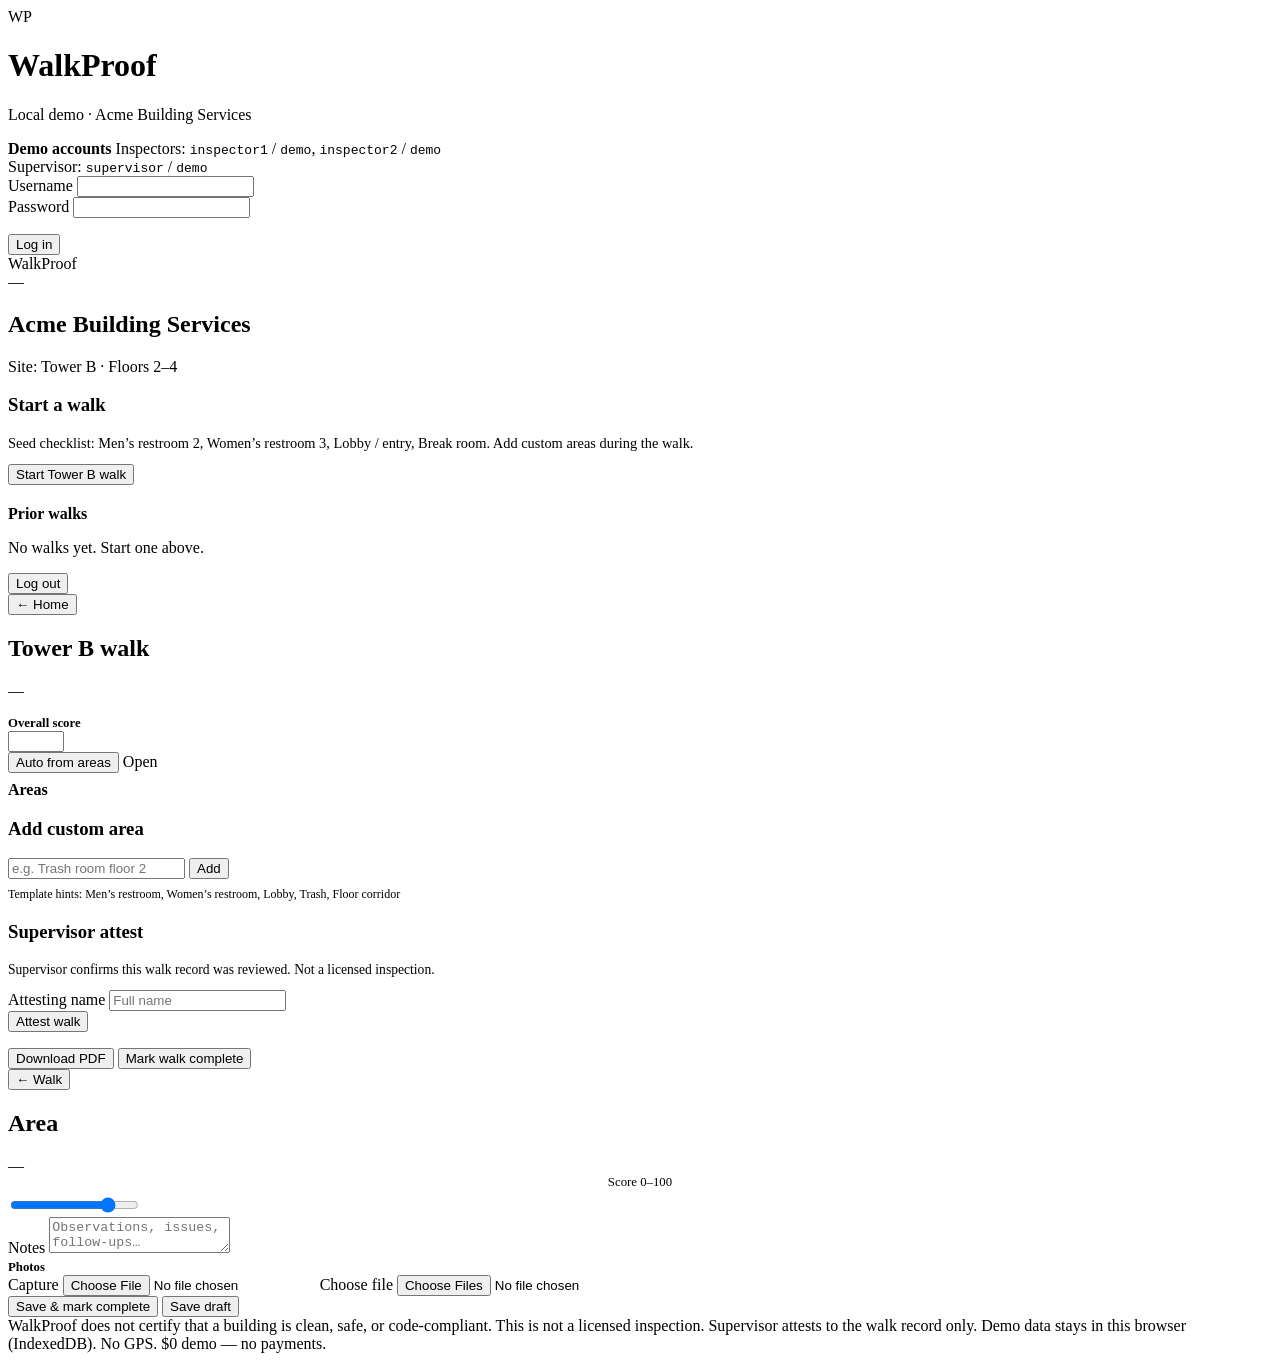
==== app/index.html @ faeca8c0 "Add WalkProof demo PWA under /app/ (role-picker auth, Tower B seed, client PDF)" ====
<!DOCTYPE html>
<html lang="en">
<head>
  <meta charset="UTF-8" />
  <meta name="viewport" content="width=device-width, initial-scale=1, viewport-fit=cover" />
  <meta name="theme-color" content="#1f6b45" />
  <meta name="description" content="WalkProof demo — cleaning walk documentation. Not a certified inspection." />
  <link rel="manifest" href="manifest.webmanifest" />
  <link rel="icon" type="image/png" sizes="192x192" href="icon-192.png" />
  <link rel="apple-touch-icon" href="icon-192.png" />
  <title>WalkProof</title>
  <link rel="stylesheet" href="styles.css" />
</head>
<body>
  <!-- LOGIN -->
  <div id="screen-login" class="screen">
    <div class="login-card">
      <div class="login-brand">
        <div class="logo-mark" aria-hidden="true">WP</div>
        <h1>WalkProof</h1>
        <p>Local demo · Acme Building Services</p>
      </div>
      <div class="demo-creds">
        <strong>Demo accounts</strong>
        Inspectors: <code>inspector1</code> / <code>demo</code>,
        <code>inspector2</code> / <code>demo</code><br />
        Supervisor: <code>supervisor</code> / <code>demo</code>
      </div>
      <form id="login-form" autocomplete="on">
        <div class="field">
          <label for="login-user">Username</label>
          <input id="login-user" name="username" type="text" required autocomplete="username" />
        </div>
        <div class="field">
          <label for="login-pass">Password</label>
          <input id="login-pass" name="password" type="password" required autocomplete="current-password" />
        </div>
        <p id="login-error" class="error-msg" role="alert"></p>
        <button type="submit" class="btn btn-primary">Log in</button>
      </form>
    </div>
  </div>

  <!-- APP SHELL -->
  <div id="screen-app" class="screen hidden">
    <header class="app-header">
      <div class="brand">WalkProof</div>
      <div class="user-chip">
        <span id="hdr-user">—</span>
        <span class="role" id="hdr-role"></span>
      </div>
    </header>

    <main class="app-main">
      <!-- HOME -->
      <section id="view-home" class="view active">
        <h2 class="view-title" id="home-company">Acme Building Services</h2>
        <p class="view-sub">Site: Tower B · Floors 2–4</p>
        <div class="card">
          <h3>Start a walk</h3>
          <p style="margin:0 0 0.75rem;font-size:0.9rem;color:var(--wp-muted)">
            Seed checklist: Men’s restroom 2, Women’s restroom 3, Lobby / entry, Break room.
            Add custom areas during the walk.
          </p>
          <button type="button" class="btn btn-primary" id="btn-start-walk">Start Tower B walk</button>
        </div>
        <h3 style="margin:1.25rem 0 0.5rem;font-size:1rem;color:var(--wp-green-dark)">Prior walks</h3>
        <ul class="walk-list" id="walk-list"></ul>
        <p id="walk-list-empty" class="empty-state hidden">No walks yet. Start one above.</p>
        <div class="row-actions" style="margin-top:1rem">
          <button type="button" class="btn btn-ghost btn-sm" id="btn-logout">Log out</button>
        </div>
      </section>

      <!-- WALK OVERVIEW -->
      <section id="view-walk" class="view">
        <button type="button" class="back-link" id="btn-back-home">← Home</button>
        <h2 class="view-title">Tower B walk</h2>
        <p class="view-sub" id="walk-meta">—</p>

        <div class="card">
          <div class="overall-box">
            <div>
              <div style="font-size:0.8rem;font-weight:600;color:var(--wp-muted)">Overall score</div>
              <input type="number" id="overall-score" min="0" max="100" step="1" />
            </div>
            <button type="button" class="btn btn-secondary btn-sm" id="btn-auto-overall">Auto from areas</button>
            <span class="badge" id="walk-status-badge">Open</span>
          </div>
        </div>

        <h3 style="margin:0.5rem 0;font-size:1rem;color:var(--wp-green-dark)">Areas</h3>
        <ul class="area-list" id="area-list"></ul>

        <div class="card">
          <h3>Add custom area</h3>
          <div class="add-custom">
            <input type="text" id="custom-area-name" placeholder="e.g. Trash room floor 2" maxlength="80" />
            <button type="button" class="btn btn-secondary btn-sm" id="btn-add-area">Add</button>
          </div>
          <p style="margin:0.5rem 0 0;font-size:0.75rem;color:var(--wp-muted)">
            Template hints: Men’s restroom, Women’s restroom, Lobby, Trash, Floor corridor
          </p>
        </div>

        <div class="card attest-box" id="attest-card">
          <h3>Supervisor attest</h3>
          <p style="margin:0 0 0.75rem;font-size:0.85rem;color:var(--wp-muted)">
            Supervisor confirms this walk record was reviewed. Not a licensed inspection.
          </p>
          <div id="attest-form">
            <div class="field">
              <label for="attest-name">Attesting name</label>
              <input id="attest-name" type="text" maxlength="80" placeholder="Full name" />
            </div>
            <button type="button" class="btn btn-primary" id="btn-attest">Attest walk</button>
            <p id="attest-hint" class="error-msg" style="margin-top:0.5rem"></p>
          </div>
          <div id="attest-done" class="hidden">
            <p style="margin:0;font-weight:600;color:var(--wp-green-dark)" id="attest-summary"></p>
          </div>
        </div>

        <div class="row-actions">
          <button type="button" class="btn btn-primary" id="btn-download-pdf">Download PDF</button>
          <button type="button" class="btn btn-secondary" id="btn-mark-complete">Mark walk complete</button>
        </div>
      </section>

      <!-- AREA DETAIL -->
      <section id="view-area" class="view">
        <button type="button" class="back-link" id="btn-back-walk">← Walk</button>
        <h2 class="view-title" id="area-title">Area</h2>
        <p class="view-sub" id="area-floor-hint"></p>

        <div class="card">
          <div class="score-slider-wrap">
            <div class="score-display" id="area-score-display">—</div>
            <label for="area-score" style="display:block;text-align:center;font-size:0.8rem;color:var(--wp-muted);margin-bottom:0.35rem">
              Score 0–100
            </label>
            <input type="range" id="area-score" min="0" max="100" value="80" />
          </div>
          <div class="field">
            <label for="area-notes">Notes</label>
            <textarea id="area-notes" class="notes" placeholder="Observations, issues, follow-ups…"></textarea>
          </div>
          <div>
            <label style="font-size:0.8rem;font-weight:600;color:var(--wp-muted)">Photos</label>
            <div class="file-row">
              <label class="file-btn">
                Capture
                <input type="file" id="photo-capture" accept="image/*" capture="environment" />
              </label>
              <label class="file-btn">
                Choose file
                <input type="file" id="photo-file" accept="image/*" multiple />
              </label>
            </div>
            <div class="photo-grid" id="photo-grid"></div>
          </div>
          <div class="row-actions">
            <button type="button" class="btn btn-primary" id="btn-save-area">Save &amp; mark complete</button>
            <button type="button" class="btn btn-secondary" id="btn-save-area-draft">Save draft</button>
          </div>
        </div>
      </section>
    </main>

    <footer class="app-footer">
      WalkProof does not certify that a building is clean, safe, or code-compliant.
      This is not a licensed inspection. Supervisor attests to the walk record only.
      Demo data stays in this browser (IndexedDB). No GPS. $0 demo — no payments.
    </footer>
  </div>

  <script src="vendor/jspdf.umd.min.js"></script>
  <script src="app.js"></script>
</body>
</html>
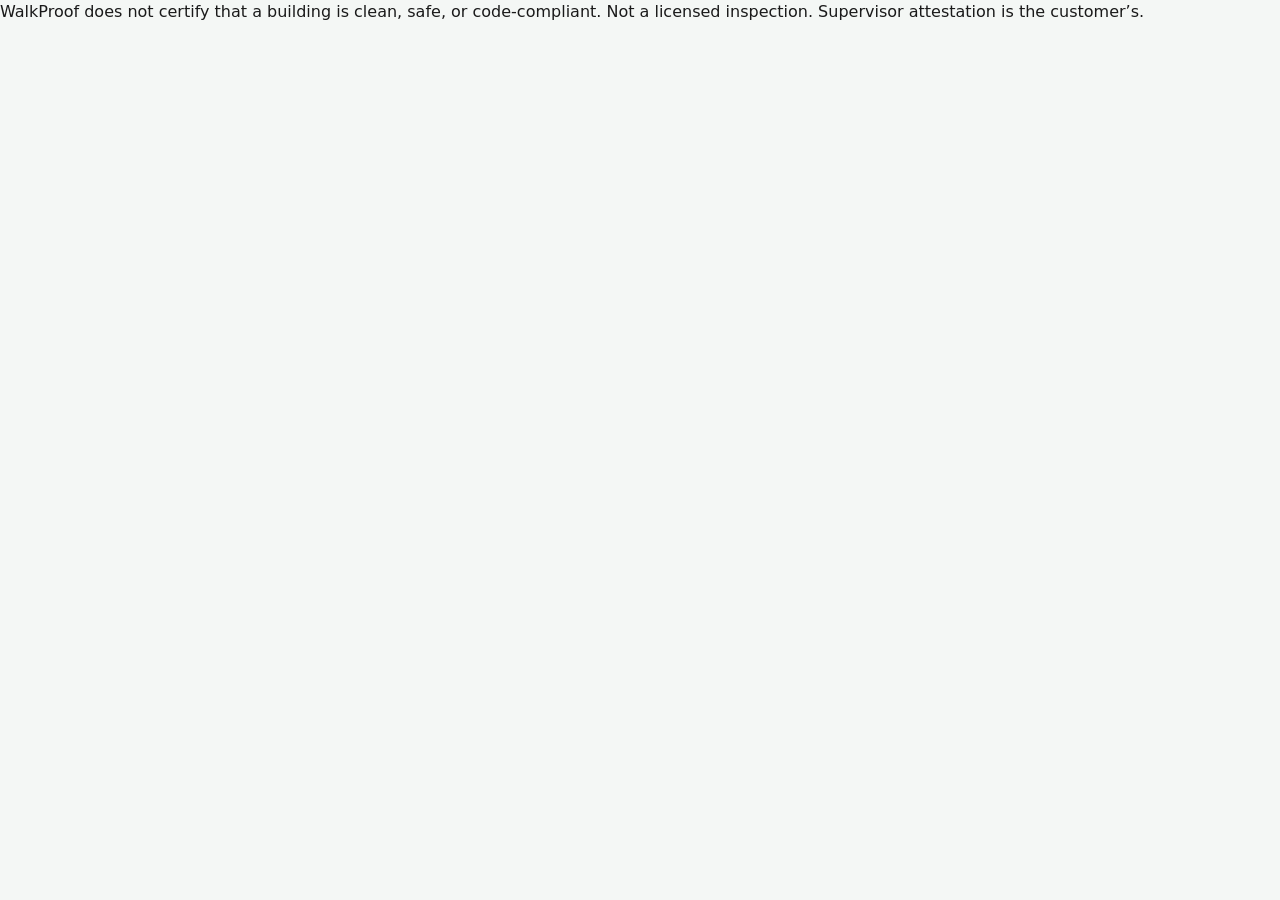
==== commit 0469e7e2: "WalkProof /app/: fix role-picker auth (index.html)" ====
--- a/app/index.html
+++ b/app/index.html
@@ -1,180 +1,22 @@
 <!DOCTYPE html>
 <html lang="en">
 <head>
-  <meta charset="UTF-8" />
-  <meta name="viewport" content="width=device-width, initial-scale=1, viewport-fit=cover" />
-  <meta name="theme-color" content="#1f6b45" />
-  <meta name="description" content="WalkProof demo — cleaning walk documentation. Not a certified inspection." />
-  <link rel="manifest" href="manifest.webmanifest" />
-  <link rel="icon" type="image/png" sizes="192x192" href="icon-192.png" />
-  <link rel="apple-touch-icon" href="icon-192.png" />
-  <title>WalkProof</title>
-  <link rel="stylesheet" href="styles.css" />
+  <meta charset="utf-8">
+  <meta name="viewport" content="width=device-width, initial-scale=1, viewport-fit=cover">
+  <meta name="theme-color" content="#1f6b45">
+  <meta name="description" content="WalkProof internal demo — walkthrough QC for building-service contractors. Not a licensed inspection.">
+  <title>WalkProof Demo</title>
+  <link rel="manifest" href="./manifest.webmanifest">
+  <link rel="icon" href="./icon-192.png" type="image/png">
+  <link rel="apple-touch-icon" href="./icon-192.png">
+  <link rel="stylesheet" href="./styles.css">
 </head>
 <body>
-  <!-- LOGIN -->
-  <div id="screen-login" class="screen">
-    <div class="login-card">
-      <div class="login-brand">
-        <div class="logo-mark" aria-hidden="true">WP</div>
-        <h1>WalkProof</h1>
-        <p>Local demo · Acme Building Services</p>
-      </div>
-      <div class="demo-creds">
-        <strong>Demo accounts</strong>
-        Inspectors: <code>inspector1</code> / <code>demo</code>,
-        <code>inspector2</code> / <code>demo</code><br />
-        Supervisor: <code>supervisor</code> / <code>demo</code>
-      </div>
-      <form id="login-form" autocomplete="on">
-        <div class="field">
-          <label for="login-user">Username</label>
-          <input id="login-user" name="username" type="text" required autocomplete="username" />
-        </div>
-        <div class="field">
-          <label for="login-pass">Password</label>
-          <input id="login-pass" name="password" type="password" required autocomplete="current-password" />
-        </div>
-        <p id="login-error" class="error-msg" role="alert"></p>
-        <button type="submit" class="btn btn-primary">Log in</button>
-      </form>
-    </div>
-  </div>
-
-  <!-- APP SHELL -->
-  <div id="screen-app" class="screen hidden">
-    <header class="app-header">
-      <div class="brand">WalkProof</div>
-      <div class="user-chip">
-        <span id="hdr-user">—</span>
-        <span class="role" id="hdr-role"></span>
-      </div>
-    </header>
-
-    <main class="app-main">
-      <!-- HOME -->
-      <section id="view-home" class="view active">
-        <h2 class="view-title" id="home-company">Acme Building Services</h2>
-        <p class="view-sub">Site: Tower B · Floors 2–4</p>
-        <div class="card">
-          <h3>Start a walk</h3>
-          <p style="margin:0 0 0.75rem;font-size:0.9rem;color:var(--wp-muted)">
-            Seed checklist: Men’s restroom 2, Women’s restroom 3, Lobby / entry, Break room.
-            Add custom areas during the walk.
-          </p>
-          <button type="button" class="btn btn-primary" id="btn-start-walk">Start Tower B walk</button>
-        </div>
-        <h3 style="margin:1.25rem 0 0.5rem;font-size:1rem;color:var(--wp-green-dark)">Prior walks</h3>
-        <ul class="walk-list" id="walk-list"></ul>
-        <p id="walk-list-empty" class="empty-state hidden">No walks yet. Start one above.</p>
-        <div class="row-actions" style="margin-top:1rem">
-          <button type="button" class="btn btn-ghost btn-sm" id="btn-logout">Log out</button>
-        </div>
-      </section>
-
-      <!-- WALK OVERVIEW -->
-      <section id="view-walk" class="view">
-        <button type="button" class="back-link" id="btn-back-home">← Home</button>
-        <h2 class="view-title">Tower B walk</h2>
-        <p class="view-sub" id="walk-meta">—</p>
-
-        <div class="card">
-          <div class="overall-box">
-            <div>
-              <div style="font-size:0.8rem;font-weight:600;color:var(--wp-muted)">Overall score</div>
-              <input type="number" id="overall-score" min="0" max="100" step="1" />
-            </div>
-            <button type="button" class="btn btn-secondary btn-sm" id="btn-auto-overall">Auto from areas</button>
-            <span class="badge" id="walk-status-badge">Open</span>
-          </div>
-        </div>
-
-        <h3 style="margin:0.5rem 0;font-size:1rem;color:var(--wp-green-dark)">Areas</h3>
-        <ul class="area-list" id="area-list"></ul>
-
-        <div class="card">
-          <h3>Add custom area</h3>
-          <div class="add-custom">
-            <input type="text" id="custom-area-name" placeholder="e.g. Trash room floor 2" maxlength="80" />
-            <button type="button" class="btn btn-secondary btn-sm" id="btn-add-area">Add</button>
-          </div>
-          <p style="margin:0.5rem 0 0;font-size:0.75rem;color:var(--wp-muted)">
-            Template hints: Men’s restroom, Women’s restroom, Lobby, Trash, Floor corridor
-          </p>
-        </div>
-
-        <div class="card attest-box" id="attest-card">
-          <h3>Supervisor attest</h3>
-          <p style="margin:0 0 0.75rem;font-size:0.85rem;color:var(--wp-muted)">
-            Supervisor confirms this walk record was reviewed. Not a licensed inspection.
-          </p>
-          <div id="attest-form">
-            <div class="field">
-              <label for="attest-name">Attesting name</label>
-              <input id="attest-name" type="text" maxlength="80" placeholder="Full name" />
-            </div>
-            <button type="button" class="btn btn-primary" id="btn-attest">Attest walk</button>
-            <p id="attest-hint" class="error-msg" style="margin-top:0.5rem"></p>
-          </div>
-          <div id="attest-done" class="hidden">
-            <p style="margin:0;font-weight:600;color:var(--wp-green-dark)" id="attest-summary"></p>
-          </div>
-        </div>
-
-        <div class="row-actions">
-          <button type="button" class="btn btn-primary" id="btn-download-pdf">Download PDF</button>
-          <button type="button" class="btn btn-secondary" id="btn-mark-complete">Mark walk complete</button>
-        </div>
-      </section>
-
-      <!-- AREA DETAIL -->
-      <section id="view-area" class="view">
-        <button type="button" class="back-link" id="btn-back-walk">← Walk</button>
-        <h2 class="view-title" id="area-title">Area</h2>
-        <p class="view-sub" id="area-floor-hint"></p>
-
-        <div class="card">
-          <div class="score-slider-wrap">
-            <div class="score-display" id="area-score-display">—</div>
-            <label for="area-score" style="display:block;text-align:center;font-size:0.8rem;color:var(--wp-muted);margin-bottom:0.35rem">
-              Score 0–100
-            </label>
-            <input type="range" id="area-score" min="0" max="100" value="80" />
-          </div>
-          <div class="field">
-            <label for="area-notes">Notes</label>
-            <textarea id="area-notes" class="notes" placeholder="Observations, issues, follow-ups…"></textarea>
-          </div>
-          <div>
-            <label style="font-size:0.8rem;font-weight:600;color:var(--wp-muted)">Photos</label>
-            <div class="file-row">
-              <label class="file-btn">
-                Capture
-                <input type="file" id="photo-capture" accept="image/*" capture="environment" />
-              </label>
-              <label class="file-btn">
-                Choose file
-                <input type="file" id="photo-file" accept="image/*" multiple />
-              </label>
-            </div>
-            <div class="photo-grid" id="photo-grid"></div>
-          </div>
-          <div class="row-actions">
-            <button type="button" class="btn btn-primary" id="btn-save-area">Save &amp; mark complete</button>
-            <button type="button" class="btn btn-secondary" id="btn-save-area-draft">Save draft</button>
-          </div>
-        </div>
-      </section>
-    </main>
-
-    <footer class="app-footer">
-      WalkProof does not certify that a building is clean, safe, or code-compliant.
-      This is not a licensed inspection. Supervisor attests to the walk record only.
-      Demo data stays in this browser (IndexedDB). No GPS. $0 demo — no payments.
-    </footer>
-  </div>
-
-  <script src="vendor/jspdf.umd.min.js"></script>
-  <script src="app.js"></script>
+  <div id="app"></div>
+  <footer class="legal-footer" id="legal-footer">
+    WalkProof does not certify that a building is clean, safe, or code-compliant. Not a licensed inspection. Supervisor attestation is the customer’s.
+  </footer>
+  <script src="./vendor/jspdf.umd.min.js"></script>
+  <script src="./app.js"></script>
 </body>
 </html>
--- a/app/styles.css
+++ b/app/styles.css
@@ -0,0 +1,512 @@
+/* WalkProof demo PWA — mobile-first */
+:root {
+  --wp-green: #1f6b45;
+  --wp-green-dark: #163d2b;
+  --wp-green-light: #2a8f5c;
+  --wp-bg: #f4f7f5;
+  --wp-card: #ffffff;
+  --wp-text: #1a1a1a;
+  --wp-muted: #5a6b62;
+  --wp-border: #d5e0da;
+  --wp-danger: #b33a3a;
+  --wp-warn: #c47b1a;
+  --radius: 12px;
+  --shadow: 0 2px 8px rgba(22, 61, 43, 0.08);
+  --safe-bottom: env(safe-area-inset-bottom, 0px);
+}
+
+*, *::before, *::after { box-sizing: border-box; }
+
+html, body {
+  margin: 0;
+  padding: 0;
+  font-family: system-ui, -apple-system, "Segoe UI", Roboto, Helvetica, Arial, sans-serif;
+  font-size: 16px;
+  line-height: 1.45;
+  color: var(--wp-text);
+  background: var(--wp-bg);
+  min-height: 100%;
+  -webkit-tap-highlight-color: transparent;
+}
+
+button, input, textarea, select {
+  font: inherit;
+}
+
+.hidden { display: none !important; }
+
+/* —— Screens —— */
+.screen {
+  min-height: 100dvh;
+  display: flex;
+  flex-direction: column;
+}
+
+/* —— Login —— */
+#screen-login {
+  background: linear-gradient(165deg, var(--wp-green-dark) 0%, var(--wp-green) 55%, #247a4f 100%);
+  color: #fff;
+  align-items: center;
+  justify-content: center;
+  padding: 1.5rem;
+}
+
+.login-card {
+  width: 100%;
+  max-width: 400px;
+  background: var(--wp-card);
+  color: var(--wp-text);
+  border-radius: 16px;
+  padding: 1.75rem 1.5rem;
+  box-shadow: 0 12px 40px rgba(0,0,0,0.25);
+}
+
+.login-brand {
+  text-align: center;
+  margin-bottom: 1.25rem;
+}
+
+.login-brand .logo-mark {
+  width: 56px;
+  height: 56px;
+  border-radius: 14px;
+  background: var(--wp-green);
+  color: #fff;
+  display: inline-flex;
+  align-items: center;
+  justify-content: center;
+  font-weight: 800;
+  font-size: 1.35rem;
+  letter-spacing: -0.02em;
+  margin-bottom: 0.65rem;
+}
+
+.login-brand h1 {
+  margin: 0;
+  font-size: 1.5rem;
+  color: var(--wp-green-dark);
+}
+
+.login-brand p {
+  margin: 0.35rem 0 0;
+  color: var(--wp-muted);
+  font-size: 0.9rem;
+}
+
+.field { margin-bottom: 0.9rem; }
+
+.field label {
+  display: block;
+  font-size: 0.8rem;
+  font-weight: 600;
+  color: var(--wp-muted);
+  margin-bottom: 0.3rem;
+}
+
+.field input {
+  width: 100%;
+  padding: 0.7rem 0.85rem;
+  border: 1px solid var(--wp-border);
+  border-radius: 8px;
+  background: #fff;
+}
+
+.field input:focus {
+  outline: 2px solid var(--wp-green);
+  outline-offset: 1px;
+  border-color: var(--wp-green);
+}
+
+.demo-creds {
+  background: #eef6f1;
+  border: 1px solid var(--wp-border);
+  border-radius: 8px;
+  padding: 0.75rem 0.9rem;
+  font-size: 0.8rem;
+  margin: 0 0 1rem;
+  color: var(--wp-green-dark);
+}
+
+.demo-creds strong { display: block; margin-bottom: 0.25rem; }
+.demo-creds code {
+  font-family: ui-monospace, SFMono-Regular, Menlo, monospace;
+  background: #fff;
+  padding: 0.05rem 0.3rem;
+  border-radius: 4px;
+  font-size: 0.78rem;
+}
+
+.btn {
+  display: inline-flex;
+  align-items: center;
+  justify-content: center;
+  gap: 0.4rem;
+  padding: 0.7rem 1.1rem;
+  border: none;
+  border-radius: 8px;
+  font-weight: 600;
+  cursor: pointer;
+  text-decoration: none;
+  transition: background 0.15s, transform 0.1s;
+}
+
+.btn:active { transform: scale(0.98); }
+.btn:disabled { opacity: 0.5; cursor: not-allowed; }
+
+.btn-primary {
+  background: var(--wp-green);
+  color: #fff;
+  width: 100%;
+}
+
+.btn-primary:hover:not(:disabled) { background: var(--wp-green-light); }
+
+.btn-secondary {
+  background: #e8f0eb;
+  color: var(--wp-green-dark);
+}
+
+.btn-secondary:hover:not(:disabled) { background: #d5e5db; }
+
+.btn-ghost {
+  background: transparent;
+  color: var(--wp-green);
+  padding: 0.45rem 0.65rem;
+}
+
+.btn-danger {
+  background: var(--wp-danger);
+  color: #fff;
+}
+
+.btn-sm {
+  padding: 0.4rem 0.75rem;
+  font-size: 0.875rem;
+}
+
+.error-msg {
+  color: var(--wp-danger);
+  font-size: 0.85rem;
+  margin: 0 0 0.75rem;
+  min-height: 1.2em;
+}
+
+/* —— App shell —— */
+#screen-app {
+  background: var(--wp-bg);
+}
+
+.app-header {
+  background: var(--wp-green-dark);
+  color: #fff;
+  padding: 0.85rem 1rem;
+  display: flex;
+  align-items: center;
+  justify-content: space-between;
+  gap: 0.75rem;
+  position: sticky;
+  top: 0;
+  z-index: 20;
+}
+
+.app-header .brand {
+  font-weight: 700;
+  font-size: 1.05rem;
+  letter-spacing: -0.01em;
+}
+
+.app-header .user-chip {
+  font-size: 0.75rem;
+  opacity: 0.9;
+  text-align: right;
+}
+
+.app-header .user-chip .role {
+  display: block;
+  text-transform: uppercase;
+  letter-spacing: 0.04em;
+  font-size: 0.65rem;
+  opacity: 0.75;
+}
+
+.app-main {
+  flex: 1;
+  padding: 1rem;
+  padding-bottom: calc(1rem + var(--safe-bottom));
+  max-width: 640px;
+  width: 100%;
+  margin: 0 auto;
+}
+
+.app-footer {
+  padding: 0.85rem 1rem calc(0.85rem + var(--safe-bottom));
+  font-size: 0.7rem;
+  color: var(--wp-muted);
+  text-align: center;
+  border-top: 1px solid var(--wp-border);
+  background: #fff;
+  line-height: 1.4;
+}
+
+.view { display: none; }
+.view.active { display: block; }
+
+.view-title {
+  margin: 0 0 0.35rem;
+  font-size: 1.35rem;
+  color: var(--wp-green-dark);
+}
+
+.view-sub {
+  margin: 0 0 1rem;
+  color: var(--wp-muted);
+  font-size: 0.9rem;
+}
+
+.card {
+  background: var(--wp-card);
+  border: 1px solid var(--wp-border);
+  border-radius: var(--radius);
+  padding: 1rem;
+  margin-bottom: 0.85rem;
+  box-shadow: var(--shadow);
+}
+
+.card h3 {
+  margin: 0 0 0.5rem;
+  font-size: 1rem;
+  color: var(--wp-green-dark);
+}
+
+.row-actions {
+  display: flex;
+  flex-wrap: wrap;
+  gap: 0.5rem;
+  margin-top: 0.75rem;
+}
+
+.walk-list { list-style: none; margin: 0; padding: 0; }
+
+.walk-list li {
+  background: var(--wp-card);
+  border: 1px solid var(--wp-border);
+  border-radius: var(--radius);
+  padding: 0.85rem 1rem;
+  margin-bottom: 0.6rem;
+  display: flex;
+  justify-content: space-between;
+  align-items: center;
+  gap: 0.75rem;
+  cursor: pointer;
+  box-shadow: var(--shadow);
+}
+
+.walk-list li:active { background: #eef6f1; }
+
+.walk-list .meta {
+  font-size: 0.8rem;
+  color: var(--wp-muted);
+}
+
+.badge {
+  display: inline-block;
+  font-size: 0.7rem;
+  font-weight: 700;
+  padding: 0.2rem 0.5rem;
+  border-radius: 999px;
+  text-transform: uppercase;
+  letter-spacing: 0.03em;
+}
+
+.badge-open { background: #fff3cd; color: #856404; }
+.badge-done { background: #d4edda; color: #155724; }
+.badge-attested { background: #cce5ff; color: #004085; }
+
+.score-pill {
+  font-weight: 700;
+  font-size: 1.1rem;
+  color: var(--wp-green);
+  min-width: 3ch;
+  text-align: right;
+}
+
+/* —— Area list —— */
+.area-list { list-style: none; margin: 0; padding: 0; }
+
+.area-list li {
+  background: var(--wp-card);
+  border: 1px solid var(--wp-border);
+  border-radius: var(--radius);
+  padding: 0.9rem 1rem;
+  margin-bottom: 0.55rem;
+  display: flex;
+  justify-content: space-between;
+  align-items: center;
+  gap: 0.5rem;
+  cursor: pointer;
+}
+
+.area-list li.complete { border-left: 4px solid var(--wp-green); }
+.area-list li.incomplete { border-left: 4px solid #ccc; }
+
+.area-list .area-name { font-weight: 600; }
+.area-list .area-meta { font-size: 0.78rem; color: var(--wp-muted); }
+
+.toolbar {
+  display: flex;
+  flex-wrap: wrap;
+  gap: 0.5rem;
+  margin-bottom: 1rem;
+  align-items: center;
+}
+
+.overall-box {
+  display: flex;
+  align-items: center;
+  gap: 0.75rem;
+  flex-wrap: wrap;
+}
+
+.overall-box input[type="number"] {
+  width: 5rem;
+  padding: 0.5rem;
+  border: 1px solid var(--wp-border);
+  border-radius: 8px;
+  text-align: center;
+  font-weight: 700;
+  font-size: 1.1rem;
+}
+
+/* —— Area detail —— */
+.photo-grid {
+  display: grid;
+  grid-template-columns: repeat(auto-fill, minmax(90px, 1fr));
+  gap: 0.5rem;
+  margin: 0.75rem 0;
+}
+
+.photo-grid .thumb {
+  position: relative;
+  aspect-ratio: 1;
+  border-radius: 8px;
+  overflow: hidden;
+  border: 1px solid var(--wp-border);
+  background: #eee;
+}
+
+.photo-grid .thumb img {
+  width: 100%;
+  height: 100%;
+  object-fit: cover;
+  display: block;
+}
+
+.photo-grid .thumb .remove-photo {
+  position: absolute;
+  top: 4px;
+  right: 4px;
+  width: 24px;
+  height: 24px;
+  border: none;
+  border-radius: 50%;
+  background: rgba(0,0,0,0.65);
+  color: #fff;
+  font-size: 14px;
+  line-height: 1;
+  cursor: pointer;
+  padding: 0;
+}
+
+.score-slider-wrap {
+  margin: 0.75rem 0;
+}
+
+.score-slider-wrap input[type="range"] {
+  width: 100%;
+  accent-color: var(--wp-green);
+}
+
+.score-display {
+  font-size: 2rem;
+  font-weight: 800;
+  color: var(--wp-green);
+  text-align: center;
+}
+
+textarea.notes {
+  width: 100%;
+  min-height: 90px;
+  padding: 0.65rem 0.75rem;
+  border: 1px solid var(--wp-border);
+  border-radius: 8px;
+  resize: vertical;
+}
+
+.file-row {
+  display: flex;
+  flex-wrap: wrap;
+  gap: 0.5rem;
+  margin: 0.5rem 0;
+}
+
+.file-row label.file-btn {
+  display: inline-flex;
+  align-items: center;
+  padding: 0.55rem 0.9rem;
+  background: #e8f0eb;
+  color: var(--wp-green-dark);
+  border-radius: 8px;
+  font-weight: 600;
+  font-size: 0.875rem;
+  cursor: pointer;
+}
+
+.file-row input[type="file"] { display: none; }
+
+.attest-box {
+  border: 2px dashed var(--wp-green);
+  background: #eef6f1;
+}
+
+.attest-box.locked {
+  border-style: solid;
+  background: #e8f4ec;
+}
+
+.empty-state {
+  text-align: center;
+  color: var(--wp-muted);
+  padding: 1.5rem 1rem;
+  font-size: 0.95rem;
+}
+
+.back-link {
+  display: inline-flex;
+  align-items: center;
+  gap: 0.25rem;
+  color: var(--wp-green);
+  font-weight: 600;
+  font-size: 0.9rem;
+  margin-bottom: 0.75rem;
+  background: none;
+  border: none;
+  cursor: pointer;
+  padding: 0;
+}
+
+.add-custom {
+  display: flex;
+  gap: 0.5rem;
+  margin-top: 0.5rem;
+}
+
+.add-custom input {
+  flex: 1;
+  padding: 0.55rem 0.7rem;
+  border: 1px solid var(--wp-border);
+  border-radius: 8px;
+}
+
+@media (min-width: 480px) {
+  .app-main { padding: 1.25rem 1.5rem; }
+}
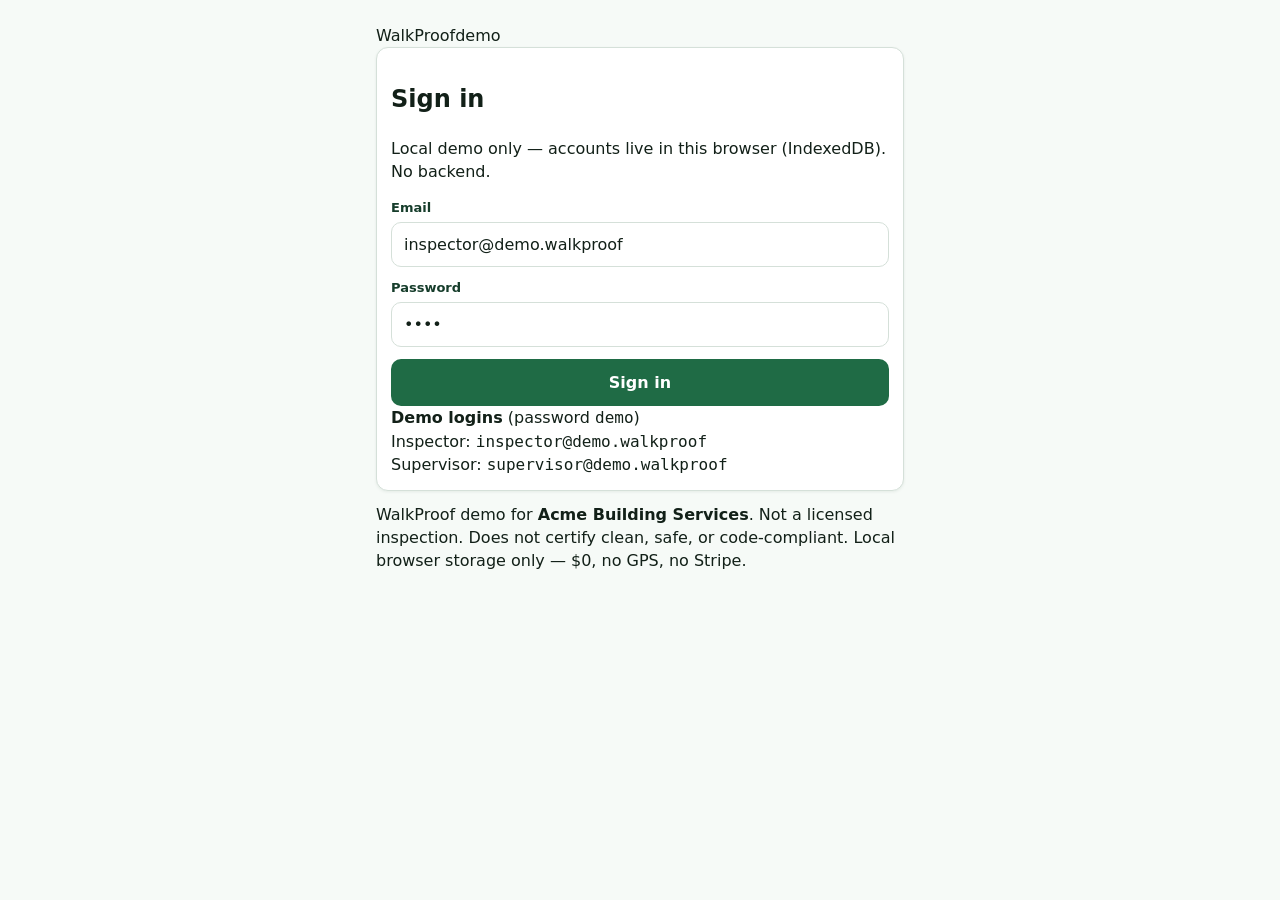
==== commit 254cc2f0: "Add/update app/index.html (WalkProof /app/ demo PWA)" ====
--- a/app/index.html
+++ b/app/index.html
@@ -4,19 +4,22 @@
   <meta charset="utf-8">
   <meta name="viewport" content="width=device-width, initial-scale=1, viewport-fit=cover">
   <meta name="theme-color" content="#1f6b45">
-  <meta name="description" content="WalkProof internal demo — walkthrough QC for building-service contractors. Not a licensed inspection.">
+  <meta name="description" content="WalkProof internal demo — photo’d, scored walks with supervisor attest. Not a licensed inspection.">
+  <meta name="apple-mobile-web-app-capable" content="yes">
   <title>WalkProof Demo</title>
   <link rel="manifest" href="./manifest.webmanifest">
-  <link rel="icon" href="./icon-192.png" type="image/png">
+  <link rel="icon" type="image/png" sizes="192x192" href="./icon-192.png">
   <link rel="apple-touch-icon" href="./icon-192.png">
   <link rel="stylesheet" href="./styles.css">
 </head>
 <body>
   <div id="app"></div>
-  <footer class="legal-footer" id="legal-footer">
-    WalkProof does not certify that a building is clean, safe, or code-compliant. Not a licensed inspection. Supervisor attestation is the customer’s.
-  </footer>
   <script src="./vendor/jspdf.umd.min.js"></script>
   <script src="./app.js"></script>
+  <script>
+    if ("serviceWorker" in navigator) {
+      navigator.serviceWorker.register("./sw.js").catch(function(){});
+    }
+  </script>
 </body>
 </html>
--- a/app/styles.css
+++ b/app/styles.css
@@ -1,512 +1,199 @@
-/* WalkProof demo PWA — mobile-first */
+/* WalkProof demo — mobile-first greens #1f6b45 / #163d2b */
 :root {
-  --wp-green: #1f6b45;
-  --wp-green-dark: #163d2b;
-  --wp-green-light: #2a8f5c;
-  --wp-bg: #f4f7f5;
-  --wp-card: #ffffff;
-  --wp-text: #1a1a1a;
-  --wp-muted: #5a6b62;
-  --wp-border: #d5e0da;
-  --wp-danger: #b33a3a;
-  --wp-warn: #c47b1a;
+  --green: #1f6b45;
+  --green-dark: #163d2b;
+  --green-soft: #e8f3ec;
+  --ink: #122018;
+  --muted: #5a6b60;
+  --line: #d5e0d9;
+  --warn: #8a5a00;
+  --fail: #a33;
+  --pass: #1f6b45;
+  --bg: #f6faf7;
+  --card: #fff;
   --radius: 12px;
-  --shadow: 0 2px 8px rgba(22, 61, 43, 0.08);
+  --shadow: 0 1px 3px rgba(22, 61, 43, 0.08);
   --safe-bottom: env(safe-area-inset-bottom, 0px);
 }
-
 *, *::before, *::after { box-sizing: border-box; }
-
-html, body {
+html { -webkit-text-size-adjust: 100%; }
+body {
   margin: 0;
-  padding: 0;
-  font-family: system-ui, -apple-system, "Segoe UI", Roboto, Helvetica, Arial, sans-serif;
+  font-family: system-ui, -apple-system, Segoe UI, Roboto, Helvetica, Arial, sans-serif;
   font-size: 16px;
   line-height: 1.45;
-  color: var(--wp-text);
-  background: var(--wp-bg);
-  min-height: 100%;
-  -webkit-tap-highlight-color: transparent;
-}
-
-button, input, textarea, select {
-  font: inherit;
-}
-
-.hidden { display: none !important; }
-
-/* —— Screens —— */
-.screen {
+  color: var(--ink);
+  background: var(--bg);
   min-height: 100dvh;
   display: flex;
   flex-direction: column;
 }
-
-/* —— Login —— */
-#screen-login {
-  background: linear-gradient(165deg, var(--wp-green-dark) 0%, var(--wp-green) 55%, #247a4f 100%);
-  color: #fff;
-  align-items: center;
-  justify-content: center;
-  padding: 1.5rem;
+img { max-width: 100%; height: auto; display: block; }
+button, input, select, textarea { font: inherit; }
+a { color: var(--green); }
+#app {
+  flex: 1;
+  width: 100%;
+  max-width: 560px;
+  margin: 0 auto;
+  padding: 16px 16px calc(24px + var(--safe-bottom));
 }
-
-.login-card {
-  width: 100%;
-  max-width: 400px;
-  background: var(--wp-card);
-  color: var(--wp-text);
-  border-radius: 16px;
-  padding: 1.75rem 1.5rem;
-  box-shadow: 0 12px 40px rgba(0,0,0,0.25);
-}
-
-.login-brand {
-  text-align: center;
-  margin-bottom: 1.25rem;
-}
-
-.login-brand .logo-mark {
-  width: 56px;
-  height: 56px;
-  border-radius: 14px;
-  background: var(--wp-green);
-  color: #fff;
-  display: inline-flex;
-  align-items: center;
-  justify-content: center;
-  font-weight: 800;
-  font-size: 1.35rem;
-  letter-spacing: -0.02em;
-  margin-bottom: 0.65rem;
-}
-
-.login-brand h1 {
-  margin: 0;
-  font-size: 1.5rem;
-  color: var(--wp-green-dark);
-}
-
-.login-brand p {
-  margin: 0.35rem 0 0;
-  color: var(--wp-muted);
-  font-size: 0.9rem;
-}
-
-.field { margin-bottom: 0.9rem; }
-
-.field label {
-  display: block;
-  font-size: 0.8rem;
-  font-weight: 600;
-  color: var(--wp-muted);
-  margin-bottom: 0.3rem;
-}
-
-.field input {
-  width: 100%;
-  padding: 0.7rem 0.85rem;
-  border: 1px solid var(--wp-border);
-  border-radius: 8px;
+.legal-footer {
+  max-width: 560px;
+  margin: 0 auto;
+  padding: 12px 16px calc(16px + var(--safe-bottom));
+  font-size: 11px;
+  line-height: 1.4;
+  color: var(--muted);
+  border-top: 1px solid var(--line);
   background: #fff;
 }
-
-.field input:focus {
-  outline: 2px solid var(--wp-green);
-  outline-offset: 1px;
-  border-color: var(--wp-green);
+.demo-banner {
+  background: #fff8e6;
+  color: var(--warn);
+  border: 1px solid #f0d9a0;
+  border-radius: var(--radius);
+  padding: 10px 12px;
+  font-size: 13px;
+  margin-bottom: 16px;
 }
-
-.demo-creds {
-  background: #eef6f1;
-  border: 1px solid var(--wp-border);
-  border-radius: 8px;
-  padding: 0.75rem 0.9rem;
-  font-size: 0.8rem;
-  margin: 0 0 1rem;
-  color: var(--wp-green-dark);
+.app-header {
+  display: flex;
+  align-items: flex-start;
+  justify-content: space-between;
+  gap: 12px;
+  margin-bottom: 16px;
 }
-
-.demo-creds strong { display: block; margin-bottom: 0.25rem; }
-.demo-creds code {
-  font-family: ui-monospace, SFMono-Regular, Menlo, monospace;
-  background: #fff;
-  padding: 0.05rem 0.3rem;
-  border-radius: 4px;
-  font-size: 0.78rem;
+.app-header h1 { margin: 0; font-size: 1.35rem; color: var(--green-dark); }
+.app-header .sub { margin: 4px 0 0; color: var(--muted); font-size: 13px; }
+.tag {
+  display: inline-block; font-size: 11px; font-weight: 600; text-transform: uppercase;
+  letter-spacing: 0.03em; background: var(--green-soft); color: var(--green-dark);
+  padding: 4px 8px; border-radius: 999px; white-space: nowrap;
 }
-
+.card {
+  background: var(--card); border: 1px solid var(--line); border-radius: var(--radius);
+  padding: 14px; box-shadow: var(--shadow); margin-bottom: 12px;
+}
+.card h2, .card h3 { margin: 0 0 8px; font-size: 1.05rem; color: var(--green-dark); }
+.muted { color: var(--muted); font-size: 13px; }
+.stack { display: flex; flex-direction: column; gap: 10px; }
+.row { display: flex; align-items: center; justify-content: space-between; gap: 10px; }
+.list-item {
+  display: block; width: 100%; text-align: left; background: var(--card);
+  border: 1px solid var(--line); border-radius: var(--radius); padding: 12px 14px;
+  cursor: pointer; box-shadow: var(--shadow);
+}
+.list-item:hover, .list-item:focus-visible { border-color: var(--green); outline: none; }
+.list-item .title { font-weight: 600; color: var(--ink); }
+.list-item .meta { font-size: 13px; color: var(--muted); margin-top: 4px; }
+.status-pill {
+  font-size: 11px; font-weight: 600; padding: 3px 8px; border-radius: 999px;
+  background: var(--green-soft); color: var(--green-dark);
+}
+.status-pill.submitted { background: #fff3d6; color: var(--warn); }
+.status-pill.in_progress { background: #e8eef8; color: #2a4a7a; }
+.status-pill.attested { background: var(--green-soft); color: var(--green-dark); }
+label { display: block; font-size: 13px; font-weight: 600; color: var(--green-dark); margin-bottom: 4px; }
+.field { margin-bottom: 12px; }
+.field input, .field select, .field textarea, .checklist-item .item-note {
+  width: 100%; padding: 10px 12px; border: 1px solid var(--line); border-radius: 10px;
+  background: #fff; color: var(--ink);
+}
+.field textarea { min-height: 72px; resize: vertical; }
+.field input:focus, .field select:focus, .field textarea:focus, .checklist-item .item-note:focus {
+  outline: 2px solid var(--green); outline-offset: 1px; border-color: var(--green);
+}
+.fixed-value {
+  padding: 10px 12px; background: var(--green-soft); border-radius: 10px;
+  font-weight: 500; color: var(--green-dark);
+}
+.role-picker { display: grid; grid-template-columns: 1fr 1fr; gap: 8px; }
+.role-picker label.choice {
+  display: flex; align-items: center; gap: 8px; padding: 12px; border: 1px solid var(--line);
+  border-radius: 10px; background: #fff; font-weight: 500; cursor: pointer; margin: 0;
+}
+.role-picker input { accent-color: var(--green); }
+.role-picker label.choice:has(input:checked) { border-color: var(--green); background: var(--green-soft); }
 .btn {
-  display: inline-flex;
-  align-items: center;
-  justify-content: center;
-  gap: 0.4rem;
-  padding: 0.7rem 1.1rem;
-  border: none;
-  border-radius: 8px;
-  font-weight: 600;
-  cursor: pointer;
-  text-decoration: none;
-  transition: background 0.15s, transform 0.1s;
+  display: inline-flex; align-items: center; justify-content: center; gap: 6px;
+  padding: 12px 16px; border-radius: 10px; border: none; font-weight: 600; cursor: pointer;
+  text-decoration: none; background: var(--green); color: #fff; width: 100%;
 }
-
-.btn:active { transform: scale(0.98); }
-.btn:disabled { opacity: 0.5; cursor: not-allowed; }
-
-.btn-primary {
-  background: var(--wp-green);
-  color: #fff;
-  width: 100%;
+.btn:hover { filter: brightness(1.05); }
+.btn:disabled { opacity: 0.55; cursor: not-allowed; }
+.btn-secondary { background: #fff; color: var(--green-dark); border: 1px solid var(--line); }
+.btn-ghost { background: transparent; color: var(--green); border: none; width: auto; padding: 8px 0; font-weight: 600; }
+.btn-danger { background: #fff; color: var(--fail); border: 1px solid #e8c4c4; }
+.btn-row { display: grid; grid-template-columns: 1fr 1fr; gap: 8px; }
+.btn-row .btn { width: 100%; }
+.gate-brand { text-align: center; margin: 12px 0 20px; }
+.gate-brand .logo {
+  display: inline-flex; align-items: center; justify-content: center; width: 56px; height: 56px;
+  border-radius: 14px; background: var(--green); color: #fff; font-weight: 800; font-size: 22px; margin-bottom: 10px;
 }
-
-.btn-primary:hover:not(:disabled) { background: var(--wp-green-light); }
-
-.btn-secondary {
-  background: #e8f0eb;
-  color: var(--wp-green-dark);
+.gate-brand h1 { margin: 0; color: var(--green-dark); font-size: 1.6rem; }
+.gate-brand p { margin: 6px 0 0; color: var(--muted); font-size: 14px; }
+.link-back { display: block; text-align: center; margin-top: 16px; font-size: 14px; font-weight: 600; }
+.area-nav {
+  display: flex; align-items: center; justify-content: space-between; gap: 8px;
+  margin-bottom: 12px; font-size: 13px; color: var(--muted);
 }
-
-.btn-secondary:hover:not(:disabled) { background: #d5e5db; }
-
-.btn-ghost {
-  background: transparent;
-  color: var(--wp-green);
-  padding: 0.45rem 0.65rem;
+.checklist-item {
+  border: 1px solid var(--line); border-radius: 10px; padding: 10px; margin-bottom: 8px; background: #fff;
 }
-
-.btn-danger {
-  background: var(--wp-danger);
-  color: #fff;
+.checklist-item .label { font-weight: 600; margin-bottom: 8px; }
+.result-toggle { display: grid; grid-template-columns: repeat(3, 1fr); gap: 6px; margin-bottom: 8px; }
+.result-toggle button {
+  padding: 8px; border-radius: 8px; border: 1px solid var(--line); background: #fff;
+  cursor: pointer; font-weight: 600; font-size: 13px;
 }
-
-.btn-sm {
-  padding: 0.4rem 0.75rem;
-  font-size: 0.875rem;
+.result-toggle button.active.pass { background: var(--green-soft); border-color: var(--pass); color: var(--pass); }
+.result-toggle button.active.fail { background: #fdeaea; border-color: var(--fail); color: var(--fail); }
+.result-toggle button.active.na { background: #eee; border-color: #999; color: #555; }
+.photo-grid { display: grid; grid-template-columns: repeat(3, 1fr); gap: 8px; margin-top: 8px; }
+.photo-thumb {
+  position: relative; aspect-ratio: 1; border-radius: 8px; overflow: hidden;
+  border: 1px solid var(--line); background: #ddd;
 }
-
-.error-msg {
-  color: var(--wp-danger);
-  font-size: 0.85rem;
-  margin: 0 0 0.75rem;
-  min-height: 1.2em;
+.photo-thumb img { width: 100%; height: 100%; object-fit: cover; }
+.photo-thumb .cap {
+  position: absolute; left: 0; right: 0; bottom: 0; background: rgba(0,0,0,0.55);
+  color: #fff; font-size: 9px; padding: 2px 4px;
 }
-
-/* —— App shell —— */
-#screen-app {
-  background: var(--wp-bg);
+.photo-thumb .rm {
+  position: absolute; top: 2px; right: 2px; width: 22px; height: 22px; border: none;
+  border-radius: 50%; background: rgba(0,0,0,0.55); color: #fff; font-size: 14px;
+  line-height: 1; cursor: pointer; padding: 0;
 }
-
-.app-header {
-  background: var(--wp-green-dark);
-  color: #fff;
-  padding: 0.85rem 1rem;
-  display: flex;
-  align-items: center;
-  justify-content: space-between;
-  gap: 0.75rem;
-  position: sticky;
-  top: 0;
-  z-index: 20;
+.file-btn {
+  display: inline-flex; align-items: center; justify-content: center; padding: 10px 12px;
+  border-radius: 10px; border: 1px dashed var(--green); color: var(--green-dark);
+  background: var(--green-soft); font-weight: 600; cursor: pointer; width: 100%;
 }
-
-.app-header .brand {
-  font-weight: 700;
-  font-size: 1.05rem;
-  letter-spacing: -0.01em;
+.file-btn input { display: none; }
+.score-big { font-size: 2rem; font-weight: 800; color: var(--green); letter-spacing: -0.02em; }
+.score-bar { height: 8px; background: #e0ebe4; border-radius: 999px; overflow: hidden; margin: 8px 0 0; }
+.score-bar > span { display: block; height: 100%; background: var(--green); }
+.section-label {
+  font-size: 12px; font-weight: 700; text-transform: uppercase; letter-spacing: 0.04em;
+  color: var(--muted); margin: 18px 0 8px;
 }
-
-.app-header .user-chip {
-  font-size: 0.75rem;
-  opacity: 0.9;
-  text-align: right;
+.empty {
+  padding: 20px; text-align: center; color: var(--muted); font-size: 14px;
+  border: 1px dashed var(--line); border-radius: var(--radius);
 }
-
-.app-header .user-chip .role {
-  display: block;
-  text-transform: uppercase;
-  letter-spacing: 0.04em;
-  font-size: 0.65rem;
-  opacity: 0.75;
+.attest-strip {
+  background: var(--green-soft); border-radius: 10px; padding: 12px;
+  font-size: 14px; color: var(--green-dark); font-weight: 600;
 }
-
-.app-main {
-  flex: 1;
-  padding: 1rem;
-  padding-bottom: calc(1rem + var(--safe-bottom));
-  max-width: 640px;
-  width: 100%;
-  margin: 0 auto;
+.toast {
+  position: fixed; left: 50%; bottom: calc(24px + var(--safe-bottom)); transform: translateX(-50%);
+  background: var(--green-dark); color: #fff; padding: 10px 16px; border-radius: 999px;
+  font-size: 13px; z-index: 50; max-width: calc(100% - 32px); box-shadow: 0 4px 16px rgba(0,0,0,0.2);
 }
-
-.app-footer {
-  padding: 0.85rem 1rem calc(0.85rem + var(--safe-bottom));
-  font-size: 0.7rem;
-  color: var(--wp-muted);
-  text-align: center;
-  border-top: 1px solid var(--wp-border);
-  background: #fff;
-  line-height: 1.4;
+.hidden { display: none !important; }
+@media (min-width: 600px) {
+  #app { padding-top: 24px; }
+  .app-header h1 { font-size: 1.5rem; }
 }
-
-.view { display: none; }
-.view.active { display: block; }
-
-.view-title {
-  margin: 0 0 0.35rem;
-  font-size: 1.35rem;
-  color: var(--wp-green-dark);
-}
-
-.view-sub {
-  margin: 0 0 1rem;
-  color: var(--wp-muted);
-  font-size: 0.9rem;
-}
-
-.card {
-  background: var(--wp-card);
-  border: 1px solid var(--wp-border);
-  border-radius: var(--radius);
-  padding: 1rem;
-  margin-bottom: 0.85rem;
-  box-shadow: var(--shadow);
-}
-
-.card h3 {
-  margin: 0 0 0.5rem;
-  font-size: 1rem;
-  color: var(--wp-green-dark);
-}
-
-.row-actions {
-  display: flex;
-  flex-wrap: wrap;
-  gap: 0.5rem;
-  margin-top: 0.75rem;
-}
-
-.walk-list { list-style: none; margin: 0; padding: 0; }
-
-.walk-list li {
-  background: var(--wp-card);
-  border: 1px solid var(--wp-border);
-  border-radius: var(--radius);
-  padding: 0.85rem 1rem;
-  margin-bottom: 0.6rem;
-  display: flex;
-  justify-content: space-between;
-  align-items: center;
-  gap: 0.75rem;
-  cursor: pointer;
-  box-shadow: var(--shadow);
-}
-
-.walk-list li:active { background: #eef6f1; }
-
-.walk-list .meta {
-  font-size: 0.8rem;
-  color: var(--wp-muted);
-}
-
-.badge {
-  display: inline-block;
-  font-size: 0.7rem;
-  font-weight: 700;
-  padding: 0.2rem 0.5rem;
-  border-radius: 999px;
-  text-transform: uppercase;
-  letter-spacing: 0.03em;
-}
-
-.badge-open { background: #fff3cd; color: #856404; }
-.badge-done { background: #d4edda; color: #155724; }
-.badge-attested { background: #cce5ff; color: #004085; }
-
-.score-pill {
-  font-weight: 700;
-  font-size: 1.1rem;
-  color: var(--wp-green);
-  min-width: 3ch;
-  text-align: right;
-}
-
-/* —— Area list —— */
-.area-list { list-style: none; margin: 0; padding: 0; }
-
-.area-list li {
-  background: var(--wp-card);
-  border: 1px solid var(--wp-border);
-  border-radius: var(--radius);
-  padding: 0.9rem 1rem;
-  margin-bottom: 0.55rem;
-  display: flex;
-  justify-content: space-between;
-  align-items: center;
-  gap: 0.5rem;
-  cursor: pointer;
-}
-
-.area-list li.complete { border-left: 4px solid var(--wp-green); }
-.area-list li.incomplete { border-left: 4px solid #ccc; }
-
-.area-list .area-name { font-weight: 600; }
-.area-list .area-meta { font-size: 0.78rem; color: var(--wp-muted); }
-
-.toolbar {
-  display: flex;
-  flex-wrap: wrap;
-  gap: 0.5rem;
-  margin-bottom: 1rem;
-  align-items: center;
-}
-
-.overall-box {
-  display: flex;
-  align-items: center;
-  gap: 0.75rem;
-  flex-wrap: wrap;
-}
-
-.overall-box input[type="number"] {
-  width: 5rem;
-  padding: 0.5rem;
-  border: 1px solid var(--wp-border);
-  border-radius: 8px;
-  text-align: center;
-  font-weight: 700;
-  font-size: 1.1rem;
-}
-
-/* —— Area detail —— */
-.photo-grid {
-  display: grid;
-  grid-template-columns: repeat(auto-fill, minmax(90px, 1fr));
-  gap: 0.5rem;
-  margin: 0.75rem 0;
-}
-
-.photo-grid .thumb {
-  position: relative;
-  aspect-ratio: 1;
-  border-radius: 8px;
-  overflow: hidden;
-  border: 1px solid var(--wp-border);
-  background: #eee;
-}
-
-.photo-grid .thumb img {
-  width: 100%;
-  height: 100%;
-  object-fit: cover;
-  display: block;
-}
-
-.photo-grid .thumb .remove-photo {
-  position: absolute;
-  top: 4px;
-  right: 4px;
-  width: 24px;
-  height: 24px;
-  border: none;
-  border-radius: 50%;
-  background: rgba(0,0,0,0.65);
-  color: #fff;
-  font-size: 14px;
-  line-height: 1;
-  cursor: pointer;
-  padding: 0;
-}
-
-.score-slider-wrap {
-  margin: 0.75rem 0;
-}
-
-.score-slider-wrap input[type="range"] {
-  width: 100%;
-  accent-color: var(--wp-green);
-}
-
-.score-display {
-  font-size: 2rem;
-  font-weight: 800;
-  color: var(--wp-green);
-  text-align: center;
-}
-
-textarea.notes {
-  width: 100%;
-  min-height: 90px;
-  padding: 0.65rem 0.75rem;
-  border: 1px solid var(--wp-border);
-  border-radius: 8px;
-  resize: vertical;
-}
-
-.file-row {
-  display: flex;
-  flex-wrap: wrap;
-  gap: 0.5rem;
-  margin: 0.5rem 0;
-}
-
-.file-row label.file-btn {
-  display: inline-flex;
-  align-items: center;
-  padding: 0.55rem 0.9rem;
-  background: #e8f0eb;
-  color: var(--wp-green-dark);
-  border-radius: 8px;
-  font-weight: 600;
-  font-size: 0.875rem;
-  cursor: pointer;
-}
-
-.file-row input[type="file"] { display: none; }
-
-.attest-box {
-  border: 2px dashed var(--wp-green);
-  background: #eef6f1;
-}
-
-.attest-box.locked {
-  border-style: solid;
-  background: #e8f4ec;
-}
-
-.empty-state {
-  text-align: center;
-  color: var(--wp-muted);
-  padding: 1.5rem 1rem;
-  font-size: 0.95rem;
-}
-
-.back-link {
-  display: inline-flex;
-  align-items: center;
-  gap: 0.25rem;
-  color: var(--wp-green);
-  font-weight: 600;
-  font-size: 0.9rem;
-  margin-bottom: 0.75rem;
-  background: none;
-  border: none;
-  cursor: pointer;
-  padding: 0;
-}
-
-.add-custom {
-  display: flex;
-  gap: 0.5rem;
-  margin-top: 0.5rem;
-}
-
-.add-custom input {
-  flex: 1;
-  padding: 0.55rem 0.7rem;
-  border: 1px solid var(--wp-border);
-  border-radius: 8px;
-}
-
-@media (min-width: 480px) {
-  .app-main { padding: 1.25rem 1.5rem; }
-}
